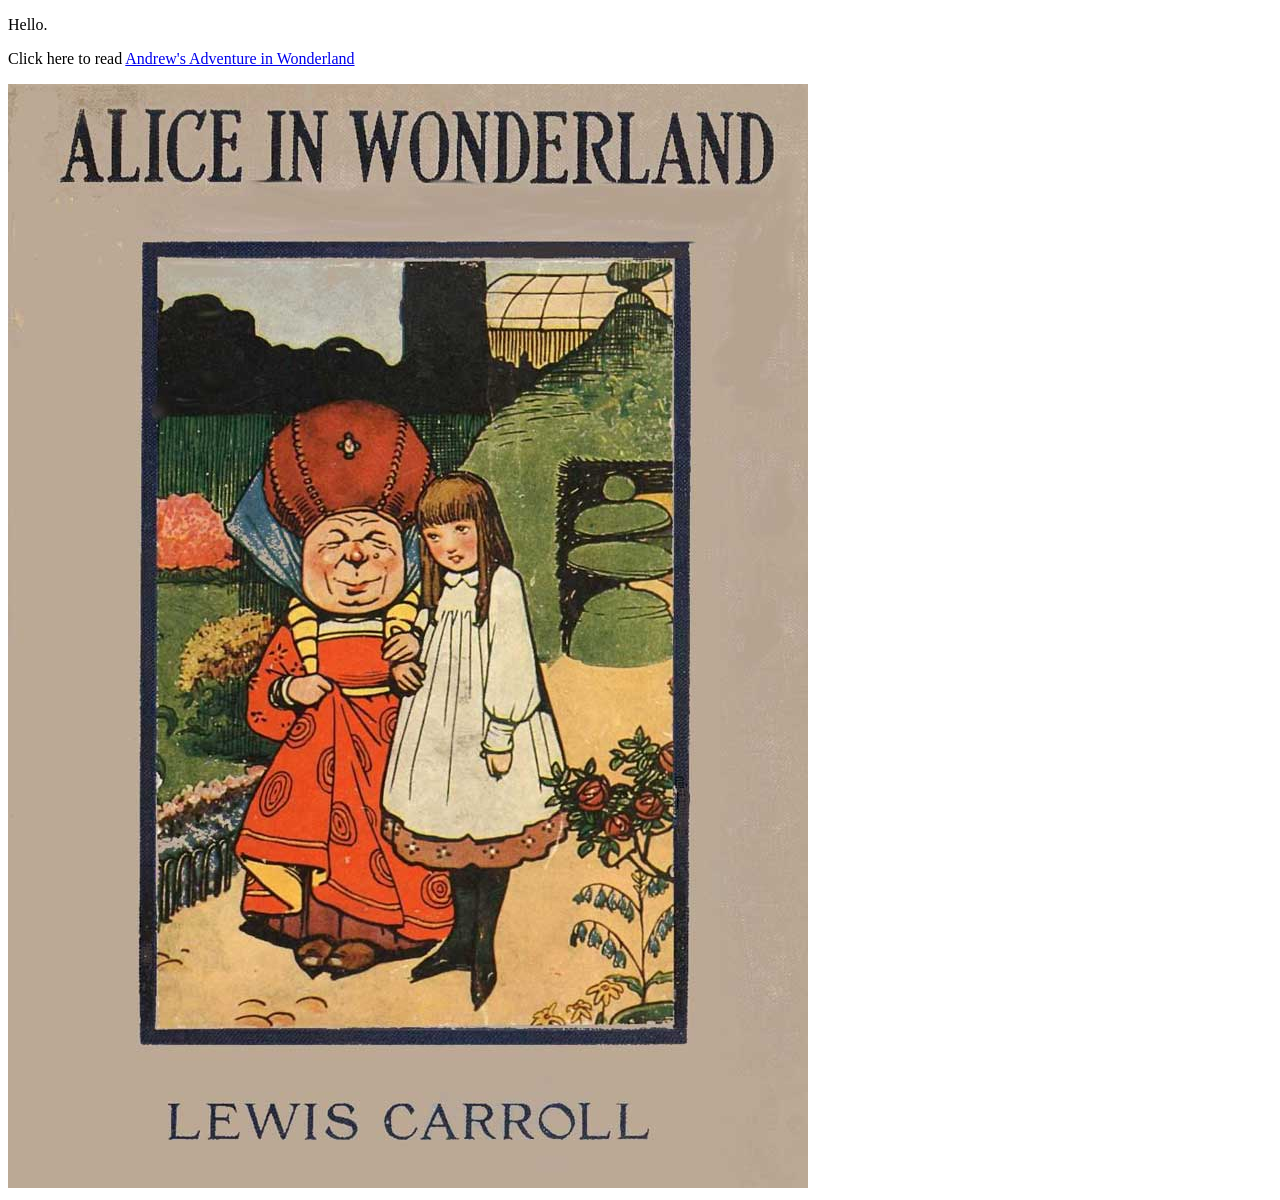
==== index.html @ d6318cad "Add files via upload Initial commit" ====
<!doctype html>
<html>
<head>
<meta charset="UTF-8">
<title>index</title>
</head>

<body>
<p> Hello.</p>
<p>Click here to read <a href="The Project Gutenberg eBook of Alice’s Adventures in Wonderland, by Lewis Carroll.html">Andrew's Adventure in Wonderland</a>&nbsp;</p>
<a href="https://www.google.com"><img src="cover.jpg" alt="hi"></a>
</body>
</html>
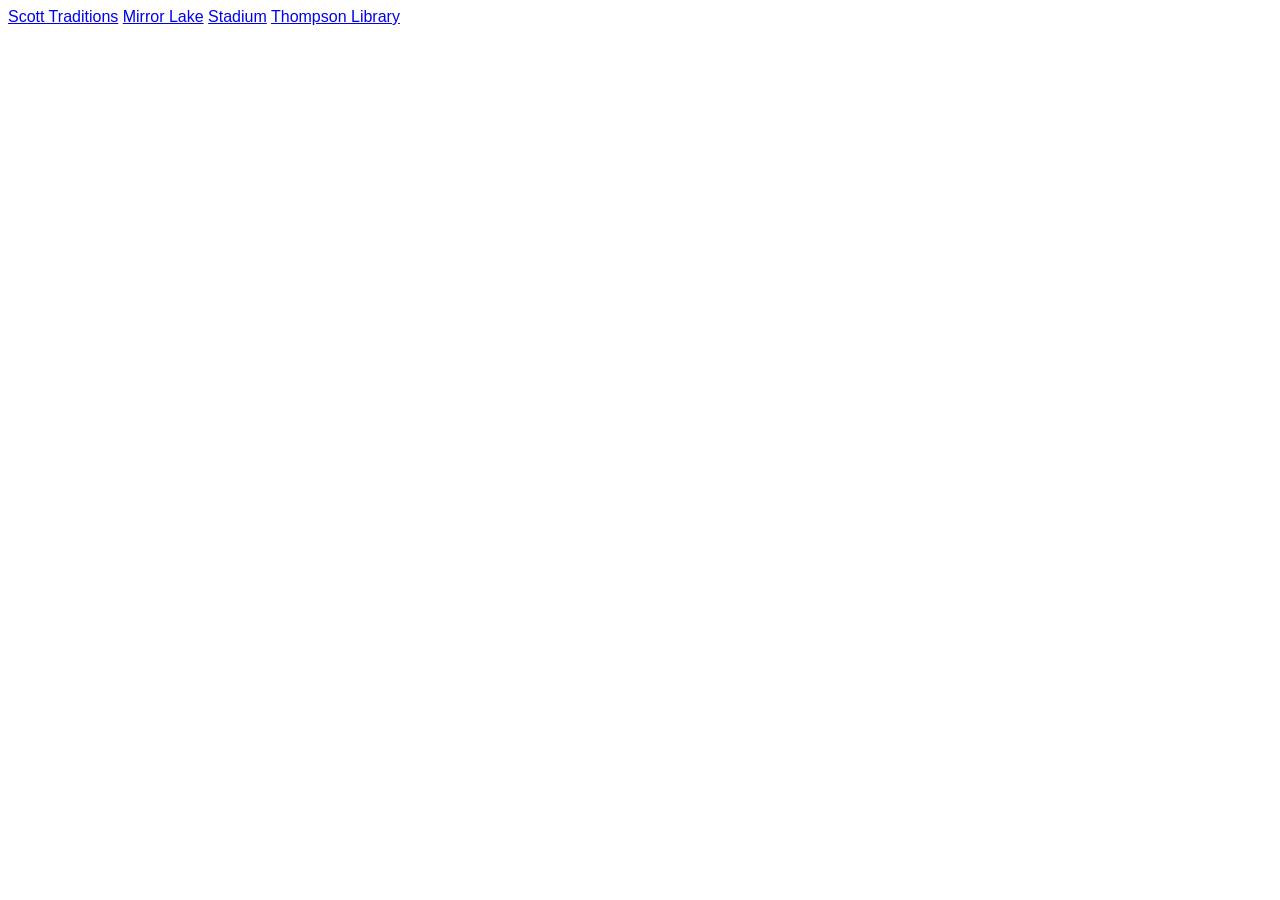
==== commit 5b031ab6: "index" ====
--- a/index.html
+++ b/index.html
@@ -1,13 +1,14 @@
-<!doctype html>
+<!DOCTYPE html>
 <html>
 <head>
-<meta charset="UTF-8">
-<title>index</title>
+  <meta charset="UTF-8">
+  <title>Home Page</title>
+  <link rel="stylesheet" href="style.css">
 </head>
-
+  <a href="Scott Traditions.html">Scott Traditions</a>
+  <a href="Mirror Lake.html">Mirror Lake</a>
+  <a href="Stadium.html">Stadium</a>
+  <a href="Thompson Library.html">Thompson Library</a>
 <body>
-<p> Hello.</p>
-<p>Click here to read <a href="The Project Gutenberg eBook of Alice’s Adventures in Wonderland, by Lewis Carroll.html">Andrew's Adventure in Wonderland</a>&nbsp;</p>
-<a href="https://www.google.com"><img src="cover.jpg" alt="hi"></a>
 </body>
 </html>
--- a/style.css
+++ b/style.css
@@ -0,0 +1,72 @@
+body {
+  font-family: "Roboto", sans-serif;
+  font-weight: 300;
+  color: #ffffff;
+}
+
+#button {
+  position: absolute;
+  z-index: 10;
+  top: 50%;
+  right: 50%;
+  width: 50px;
+  height: 50px;
+  border-radius: 50%;
+  background-color: #e88565;
+  display: flex;
+  justify-content: center;
+  align-items:center;
+}
+
+#top {
+  position: fixed;
+  height: 50%;
+  width: 100%;
+  top: 0;
+  left: 0;
+}
+
+#bottom {
+  position: fixed;
+  height: 50%;
+  width: 100%;
+  bottom: 0;
+  left: 0;
+  background-color: #181a27;
+}
+
+#image {
+  width: 100%;
+  height: 100%;
+  object-fit: contain;
+}
+
+#sound {
+  width: 80%;
+  height: 80%;
+  margin: auto;
+}
+
+#back {
+  display: inline-block;
+  padding: 0.5em 1.7em;
+  margin: 0 0.1em 0.1em 0;
+  border: 0.16em solid rgb(255, 255, 255);
+  border-radius: 2em;
+  box-sizing: border-box;
+  text-decoration: none;
+  font-family: "Roboto", sans-serif;
+  font-weight: 300;
+  color: #ffffff;
+  text-shadow: 0 0.04em 0.04em rgba(255, 255, 255, 0.253);
+  text-align: center;
+  transition: all 0.2s;
+  position: absolute;
+  right:    50px;
+  bottom:   50px;
+}
+
+#back:hover {
+  color: black;
+  background-color: rgb(255, 255, 255);
+}
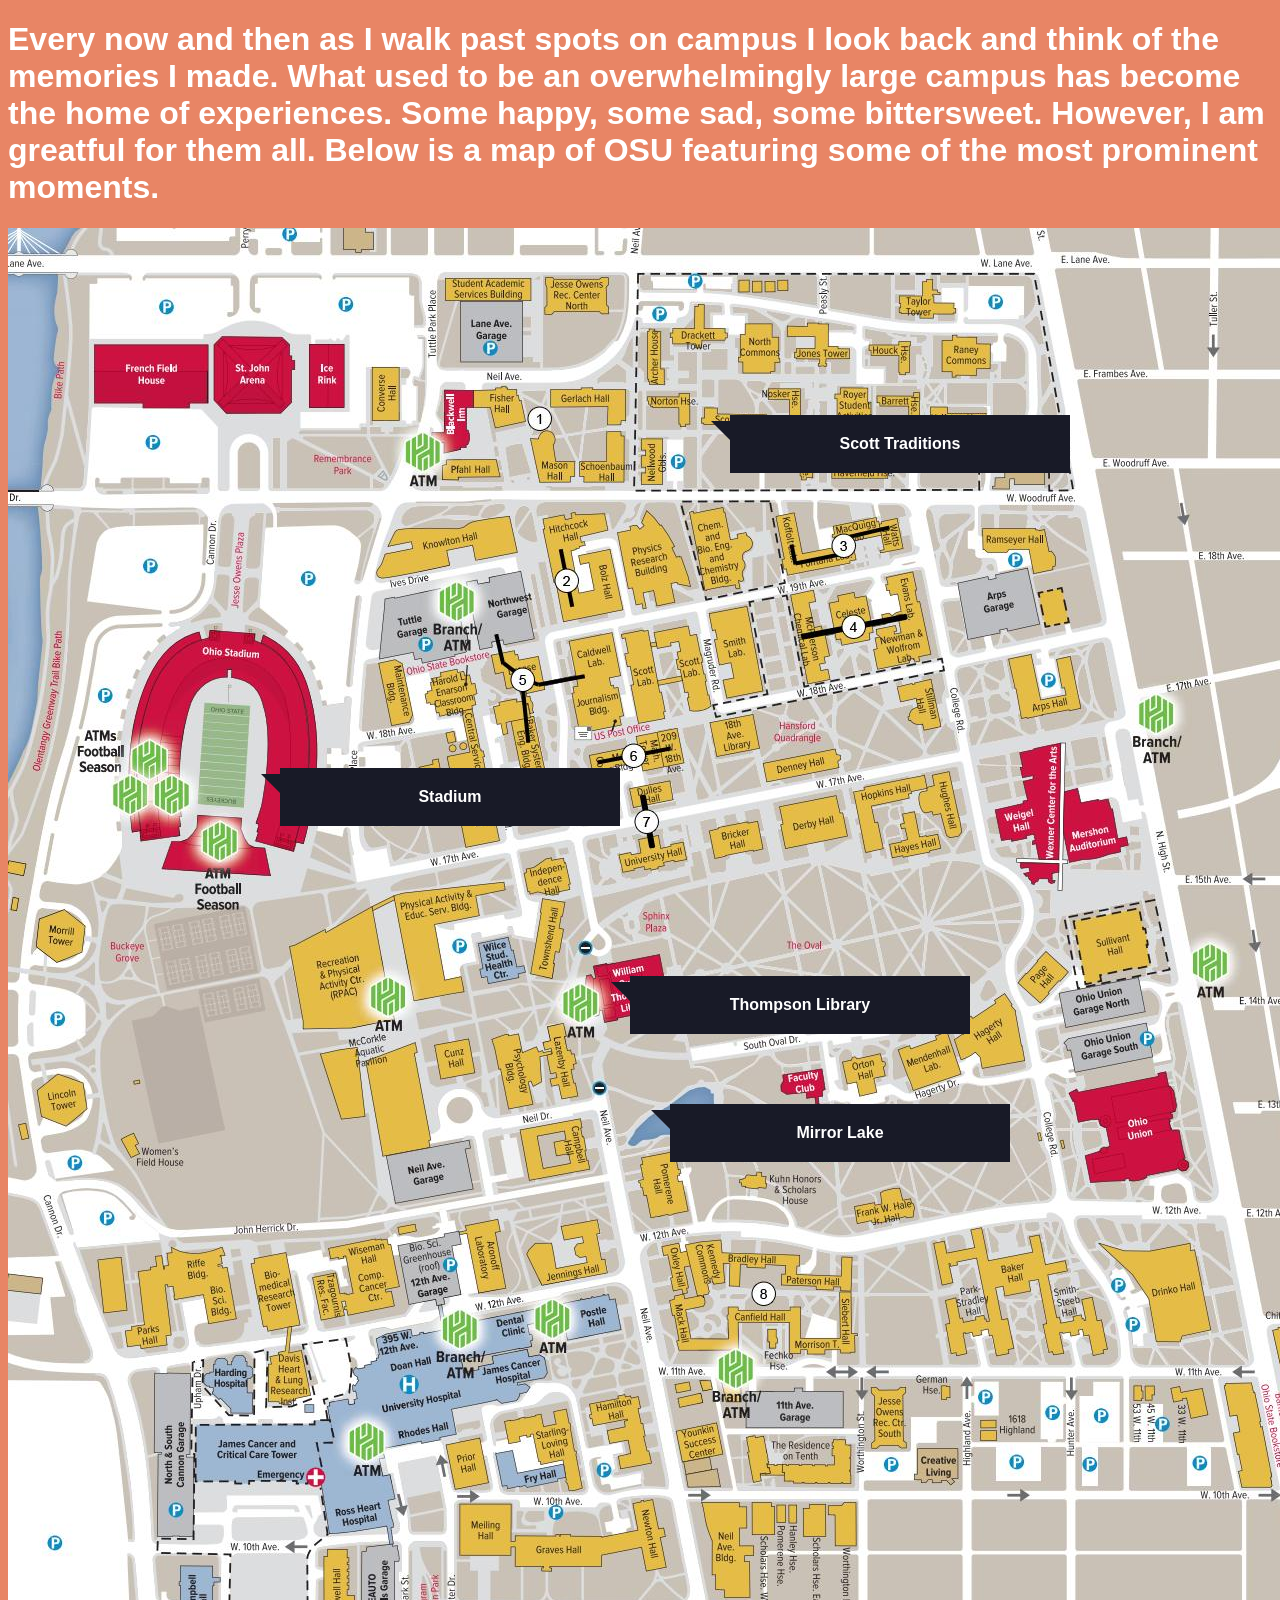
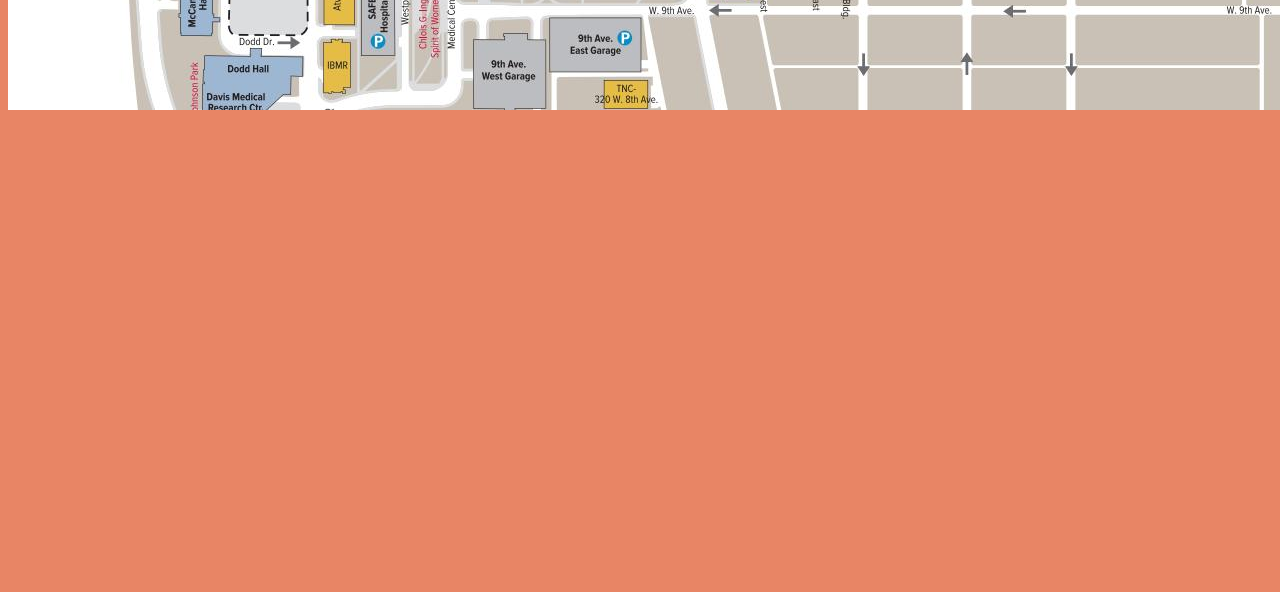
==== commit 0c75af0a: "Added links to OSU map" ====
--- a/index.html
+++ b/index.html
@@ -3,12 +3,29 @@
 <head>
   <meta charset="UTF-8">
   <title>Home Page</title>
-  <link rel="stylesheet" href="style.css">
+  <link rel="stylesheet" href="index_style.css">
 </head>
-  <a href="Scott Traditions.html">Scott Traditions</a>
-  <a href="Mirror Lake.html">Mirror Lake</a>
-  <a href="Stadium.html">Stadium</a>
-  <a href="Thompson Library.html">Thompson Library</a>
 <body>
+  <h1>
+    Every now and then as I walk past spots on campus I look back and think of the memories
+    I made. What used to be an overwhelmingly large campus has become the home of experiences.
+    Some happy, some sad, some bittersweet. However, I am greatful for them all.
+    Below is a map of OSU featuring some of the most prominent moments.
+  </h1>
+  <div id='container'>
+    <img src='src/OSU.jpg' id='map'></img>
+    <a href='Scott Traditions.html'>
+      <div class='box right' style='bottom: 1345px; left: 260px;'>Scott Traditions</div>
+    </a>
+    <a href='Stadium.html'>
+      <div class='box right' style='bottom: 1100px; right: 190px;'>Stadium</div>
+    </a>
+    <a href='Thompson Library.html'>
+      <div class='box right' style='bottom: 1000px; left: 160px;'>Thompson Library</div>
+    </a>
+    <a href='Mirror Lake.html'>
+      <div class='box right' style='bottom: 980px; left: 200px;'>Mirror Lake</div>
+    </a>
+  </div>
 </body>
 </html>
--- a/index_style.css
+++ b/index_style.css
@@ -0,0 +1,48 @@
+body {
+  font-family: "Roboto", sans-serif;
+  font-weight: 300;
+  color: #ffffff;
+  background-color: #e88565;
+}
+
+a {
+  text-decoration: none;
+}
+
+#container {
+  position: relative;
+  top: 0;
+  left: 0;
+}
+
+#map {
+  position: relative;
+  display: block;
+  margin-left: auto;
+  margin-right: auto;
+}
+
+.box {
+  width: 300px;
+  margin: 50px auto;
+  background: #181a27;
+  padding: 20px;
+  text-align: center;
+  font-weight: 900;
+  color: #fff;
+  font-family: arial;
+  position: relative;
+}
+
+.right:before {
+  content: "";
+  width: 0px;
+  height: 0px;
+  position: absolute;
+  border-left: 10px solid transparent;
+  border-right: 10px solid #181a27;
+  border-top: 10px solid #181a27;
+  border-bottom: 10px solid transparent;
+  left: -19px;
+  top: 6px;
+}
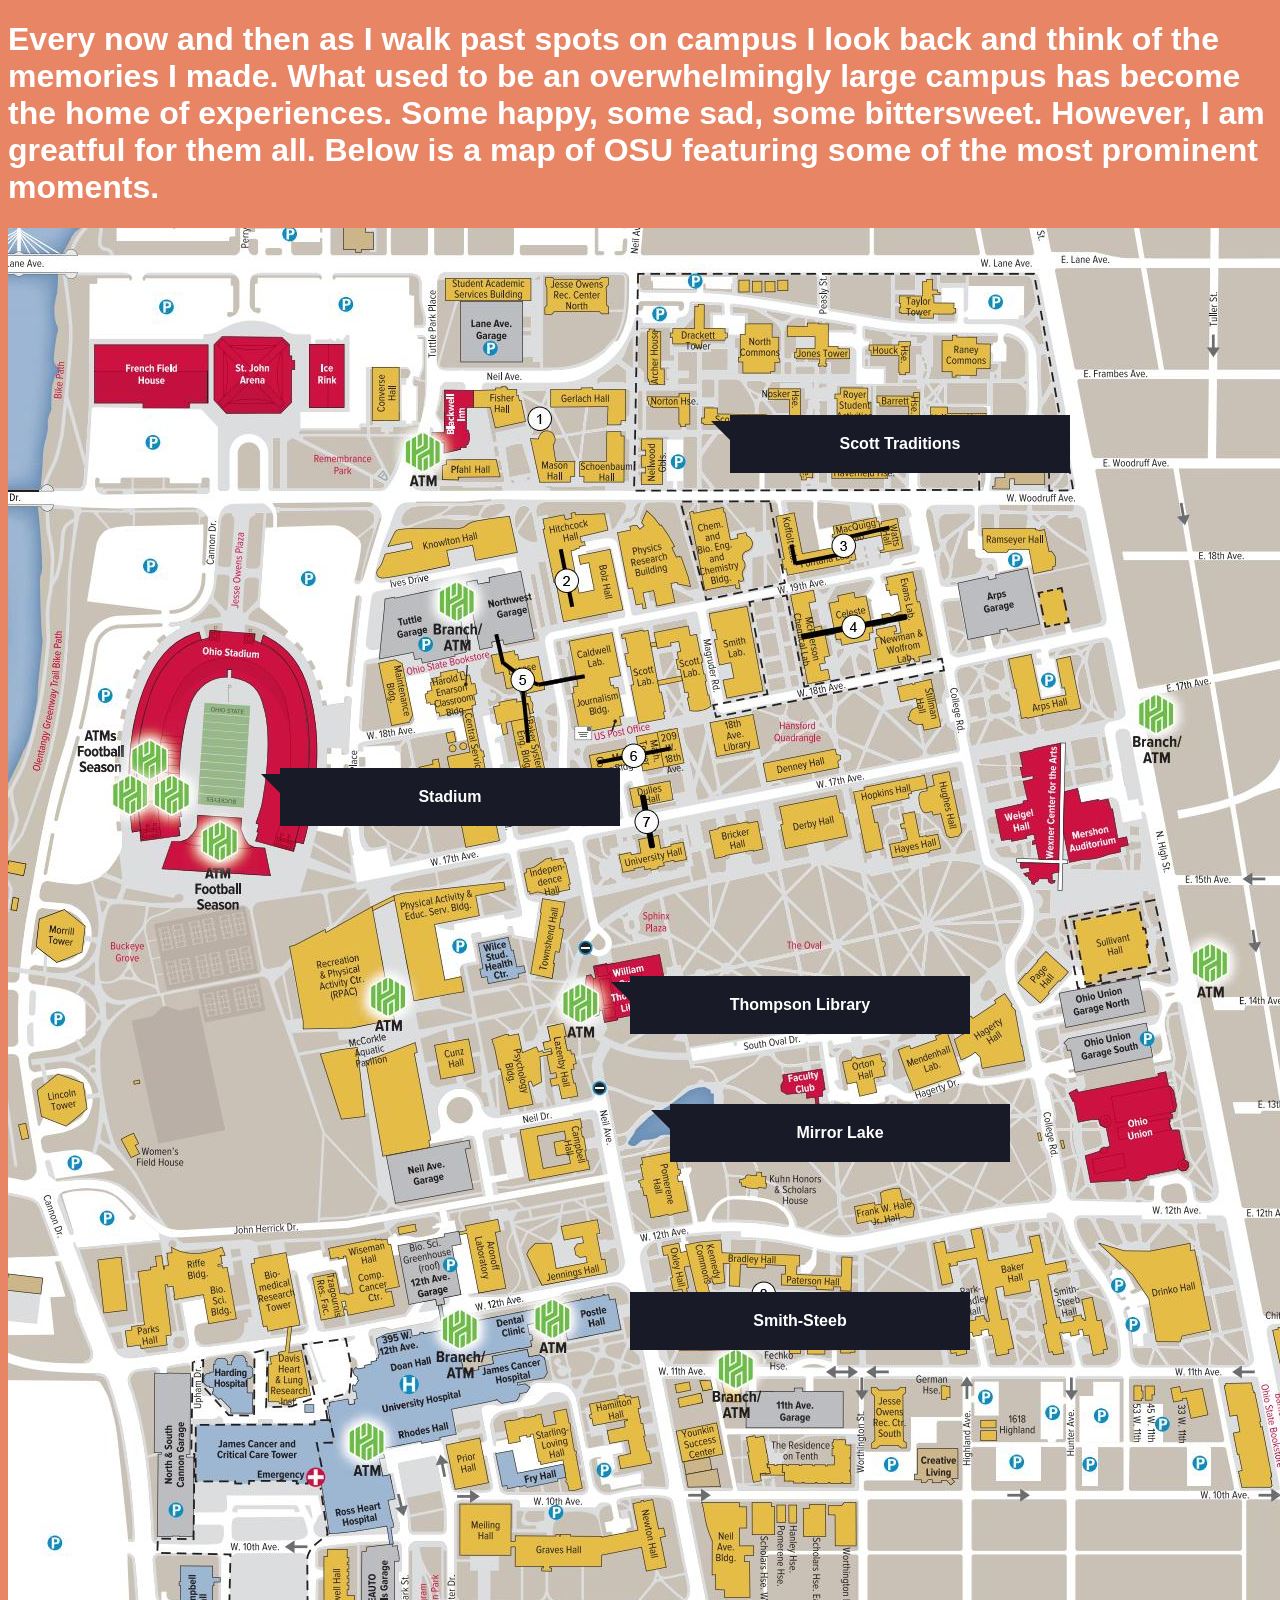
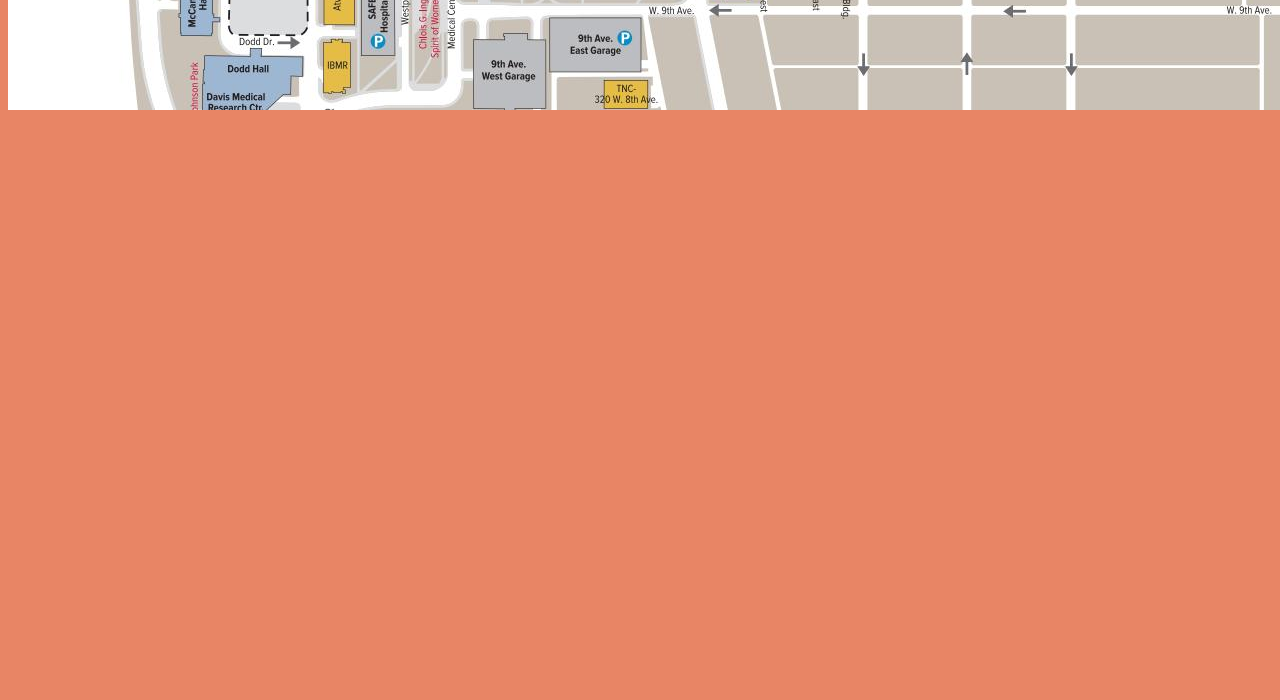
==== commit 9ce3c29c: "Update index.html" ====
--- a/index.html
+++ b/index.html
@@ -26,6 +26,9 @@
     <a href='Mirror Lake.html'>
       <div class='box right' style='bottom: 980px; left: 200px;'>Mirror Lake</div>
     </a>
+	<a href=''>
+      <div class='box left' style='bottom: 900px; left: 160px;'>Smith-Steeb</div>
+    </a>
   </div>
 </body>
 </html>
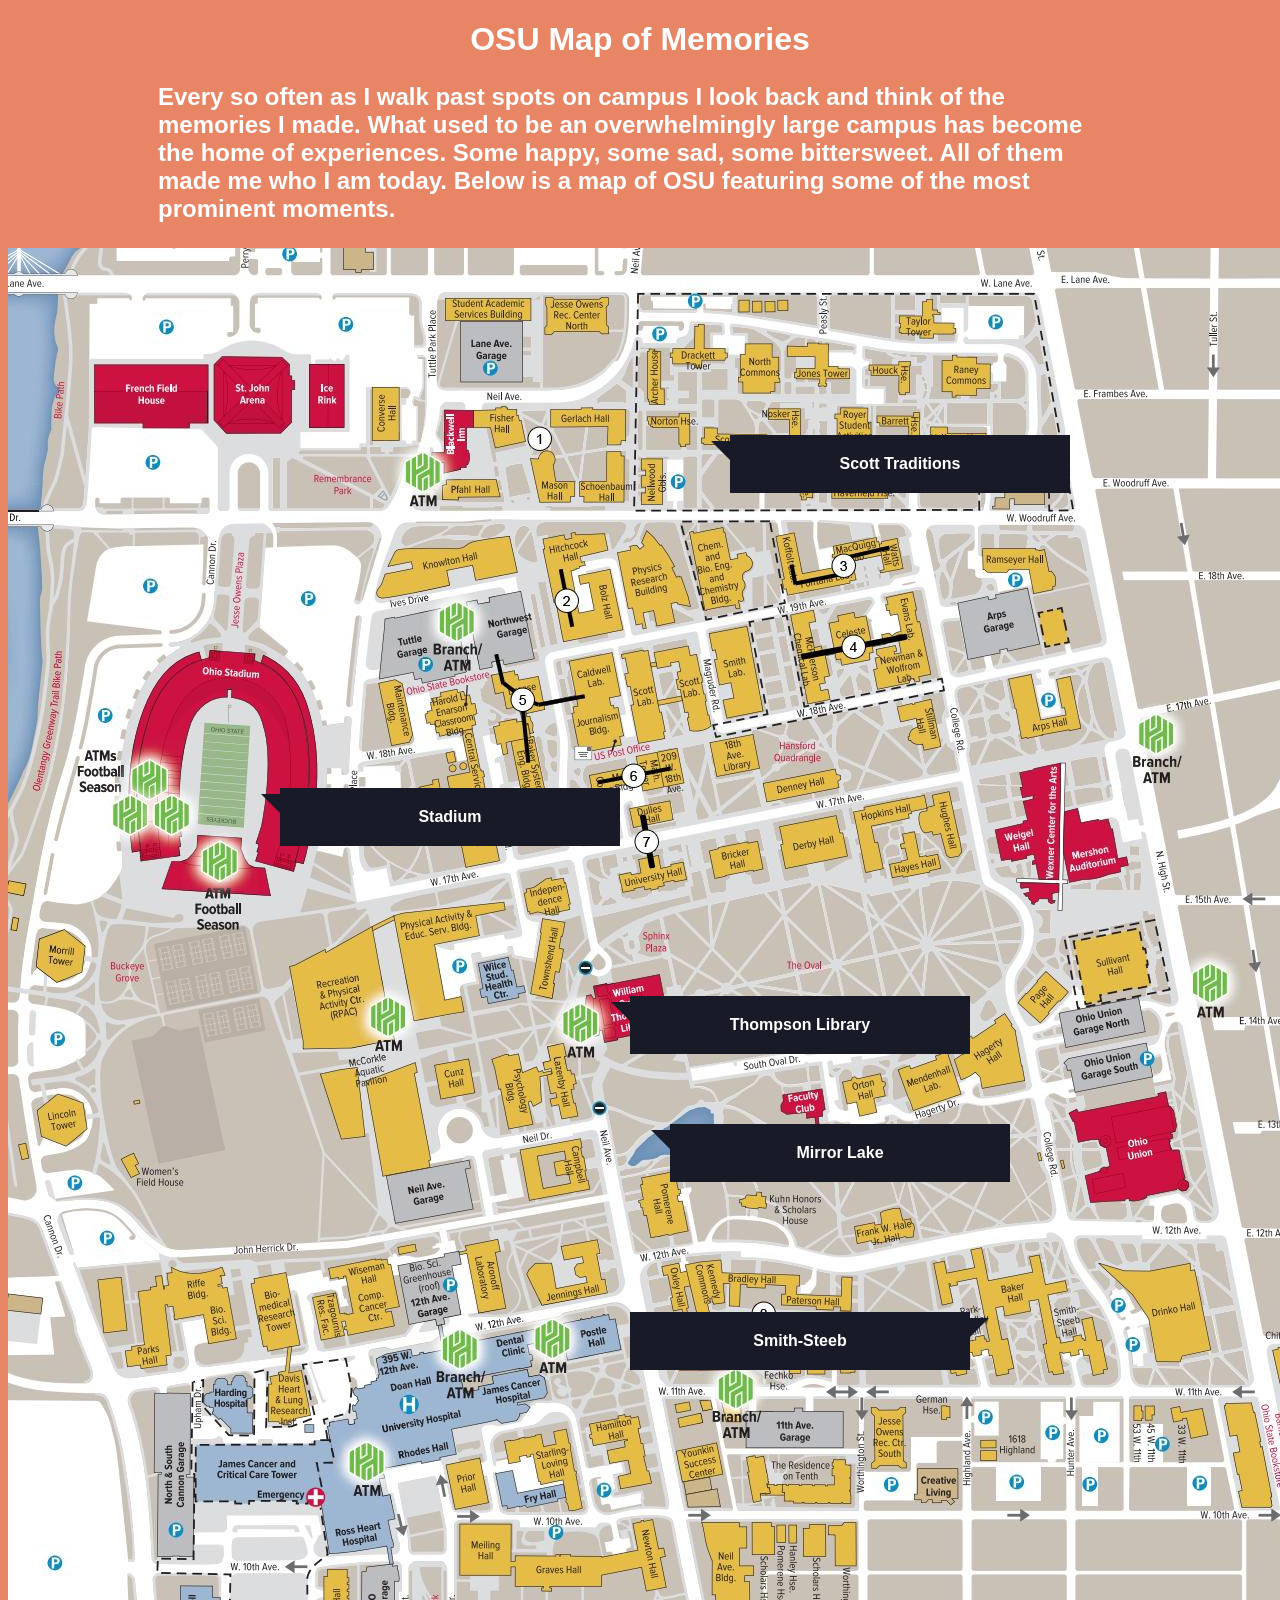
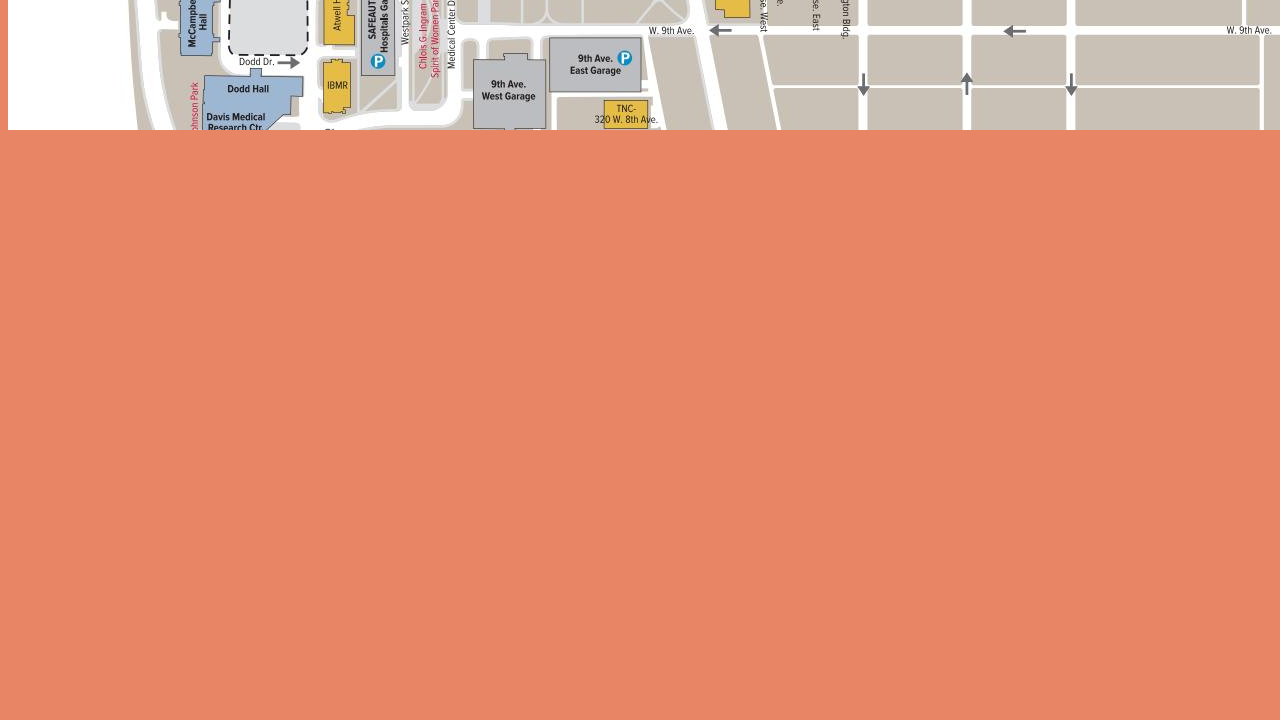
==== commit 8de8c9df: "Added final page" ====
--- a/index.html
+++ b/index.html
@@ -6,12 +6,15 @@
   <link rel="stylesheet" href="index_style.css">
 </head>
 <body>
-  <h1>
-    Every now and then as I walk past spots on campus I look back and think of the memories
+  <h1 style='text-align:center'>
+    OSU Map of Memories
+  </h1>
+  <h2 style='margin: 25px 150px'>
+    Every so often as I walk past spots on campus I look back and think of the memories
     I made. What used to be an overwhelmingly large campus has become the home of experiences.
-    Some happy, some sad, some bittersweet. However, I am greatful for them all.
+    Some happy, some sad, some bittersweet. All of them made me who I am today.
     Below is a map of OSU featuring some of the most prominent moments.
-  </h1>
+  </h2>
   <div id='container'>
     <img src='src/OSU.jpg' id='map'></img>
     <a href='Scott Traditions.html'>
@@ -26,7 +29,7 @@
     <a href='Mirror Lake.html'>
       <div class='box right' style='bottom: 980px; left: 200px;'>Mirror Lake</div>
     </a>
-	<a href=''>
+	   <a href='Smith-Steeb.html'>
       <div class='box left' style='bottom: 900px; left: 160px;'>Smith-Steeb</div>
     </a>
   </div>
--- a/index_style.css
+++ b/index_style.css
@@ -46,3 +46,16 @@
   left: -19px;
   top: 6px;
 }
+
+.left:before {
+  content: "";
+  width: 0px;
+  height: 0px;
+  position: absolute;
+  border-left: 10px solid #181a27;
+  border-right: 10px solid transparent;
+  border-top: 10px solid #181a27;
+  border-bottom: 10px solid transparent;
+  right: -19px;
+  top: 6px;
+}
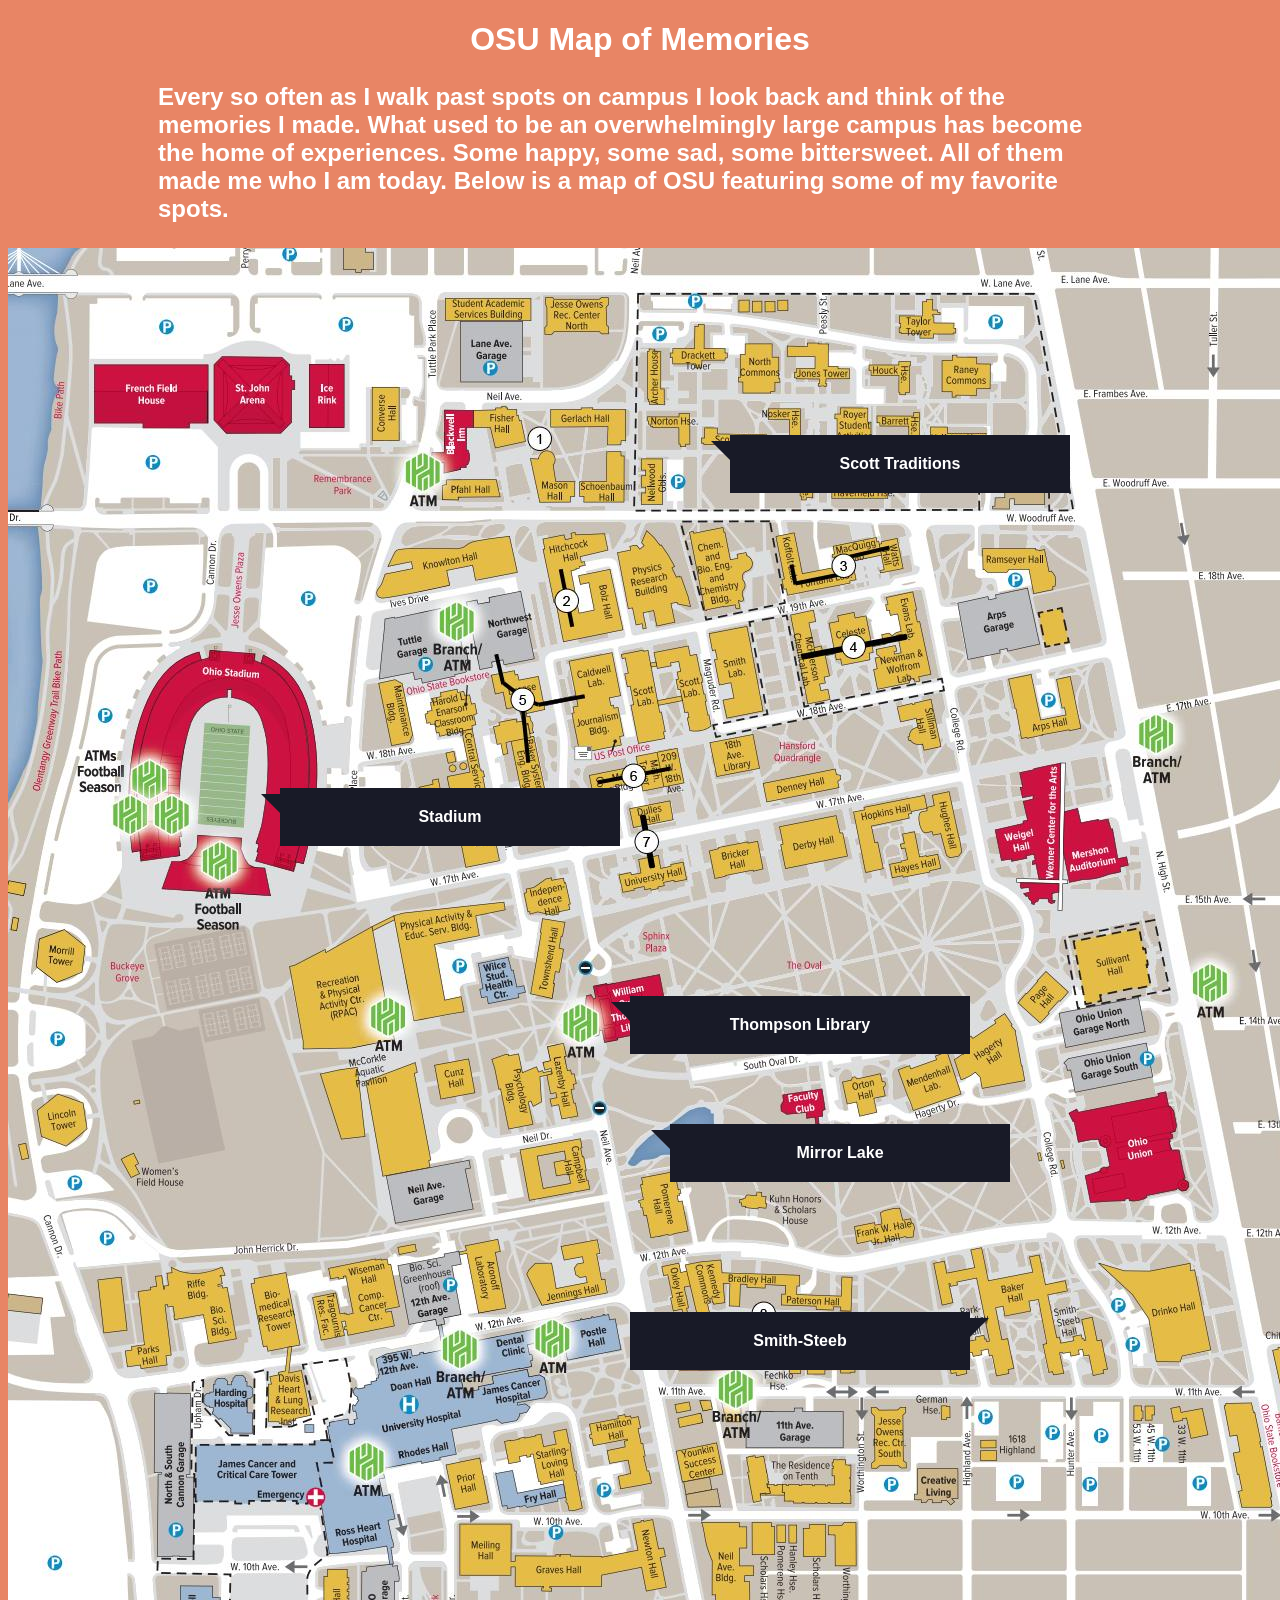
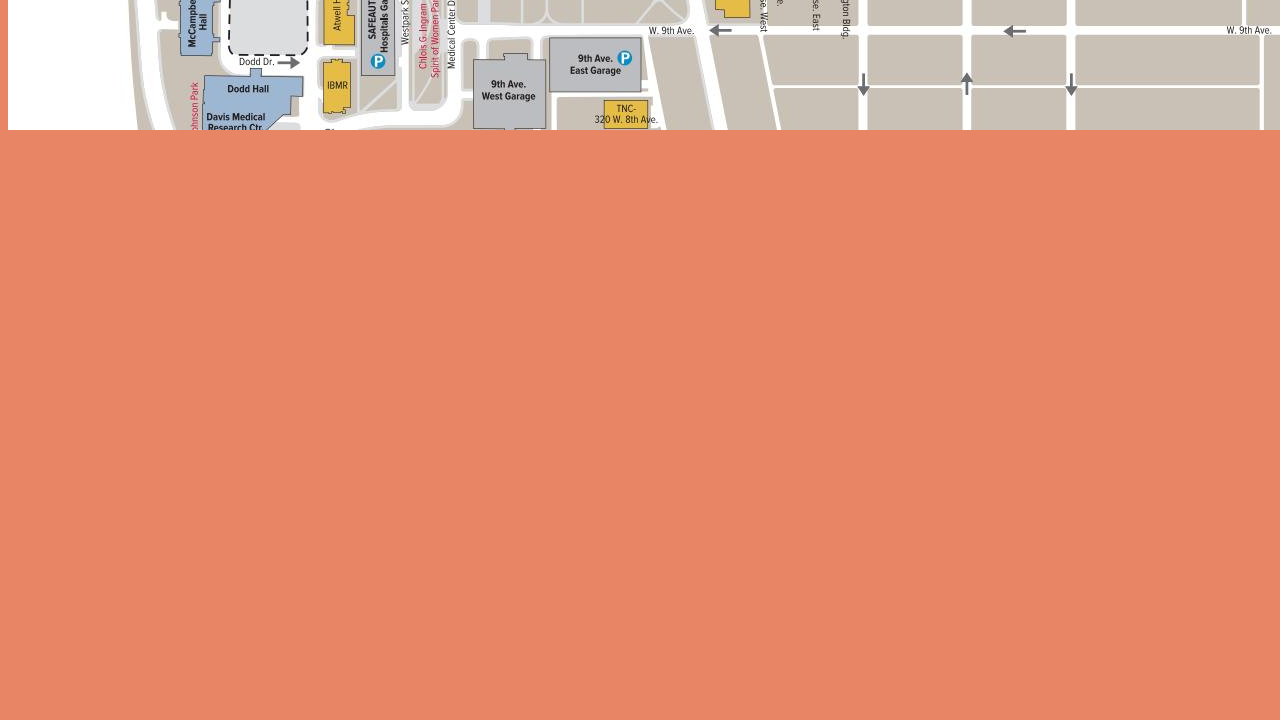
==== commit 4d0ea4c4: "typo" ====
--- a/index.html
+++ b/index.html
@@ -13,7 +13,7 @@
     Every so often as I walk past spots on campus I look back and think of the memories
     I made. What used to be an overwhelmingly large campus has become the home of experiences.
     Some happy, some sad, some bittersweet. All of them made me who I am today.
-    Below is a map of OSU featuring some of the most prominent moments.
+    Below is a map of OSU featuring some of my favorite spots.
   </h2>
   <div id='container'>
     <img src='src/OSU.jpg' id='map'></img>
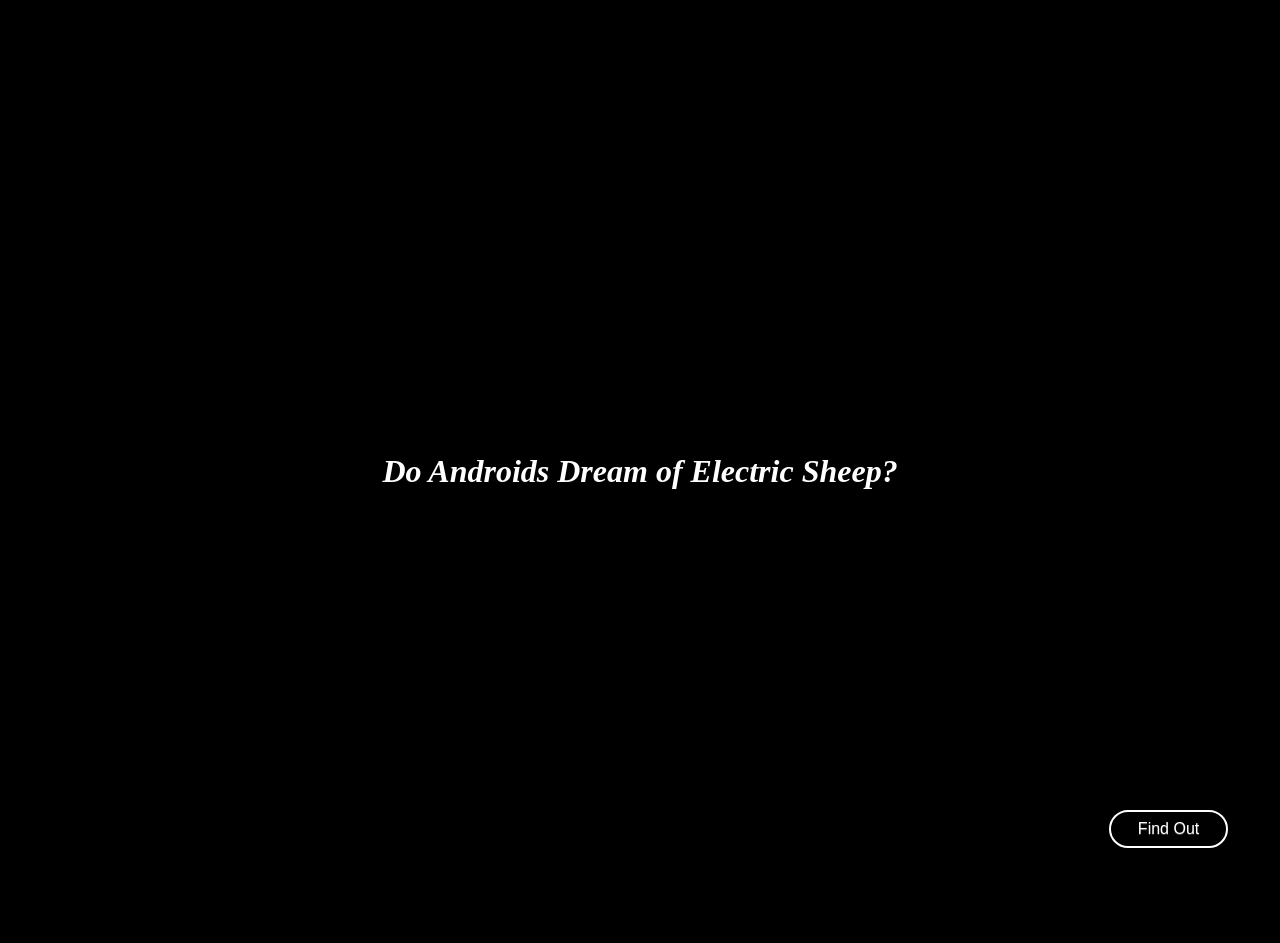
==== commit b941a480: "Updated" ====
--- a/index.html
+++ b/index.html
@@ -1,37 +1,12 @@
-<!DOCTYPE html>
-<html>
-<head>
-  <meta charset="UTF-8">
-  <title>Home Page</title>
-  <link rel="stylesheet" href="index_style.css">
-</head>
-<body>
-  <h1 style='text-align:center'>
-    OSU Map of Memories
-  </h1>
-  <h2 style='margin: 25px 150px'>
-    Every so often as I walk past spots on campus I look back and think of the memories
-    I made. What used to be an overwhelmingly large campus has become the home of experiences.
-    Some happy, some sad, some bittersweet. All of them made me who I am today.
-    Below is a map of OSU featuring some of my favorite spots.
-  </h2>
-  <div id='container'>
-    <img src='src/OSU.jpg' id='map'></img>
-    <a href='Scott Traditions.html'>
-      <div class='box right' style='bottom: 1345px; left: 260px;'>Scott Traditions</div>
-    </a>
-    <a href='Stadium.html'>
-      <div class='box right' style='bottom: 1100px; right: 190px;'>Stadium</div>
-    </a>
-    <a href='Thompson Library.html'>
-      <div class='box right' style='bottom: 1000px; left: 160px;'>Thompson Library</div>
-    </a>
-    <a href='Mirror Lake.html'>
-      <div class='box right' style='bottom: 980px; left: 200px;'>Mirror Lake</div>
-    </a>
-	   <a href='Smith-Steeb.html'>
-      <div class='box left' style='bottom: 900px; left: 160px;'>Smith-Steeb</div>
-    </a>
-  </div>
-</body>
+<!DOCTYPE html><html lang="en"><head>
+    <title>Do Androids Dream of Electric Sheep</title>
+    <link rel="stylesheet" type="text/css" href="Home/style.css">
+    <meta charset="utf-8">
+  </head>
+  <body>
+    <div id='text'>
+      <h1>Do Androids Dream of Electric Sheep?</h1>
+    </div>
+    <a href='Bubble/index.html' id='back'>Find Out</a>
+  </body>
 </html>
--- a/Home/style.css
+++ b/Home/style.css
@@ -0,0 +1,37 @@
+body {
+  background-color: #000000;
+}
+
+h1 {
+  font-style: italic;
+  color: #FFFFFF;
+  display: flex;
+  justify-content: center;
+  align-items: center;
+  text-align: center;
+  min-height: 100vh;
+}
+
+#back {
+  display: inline-block;
+  padding: 0.5em 1.7em;
+  margin: 0 0.1em 0.1em 0;
+  border: 0.16em solid rgb(255, 255, 255);
+  border-radius: 2em;
+  box-sizing: border-box;
+  text-decoration: none;
+  font-family: "Roboto", sans-serif;
+  font-weight: 300;
+  color: #ffffff;
+  text-shadow: 0 0.04em 0.04em rgba(255, 255, 255, 0.253);
+  text-align: center;
+  transition: all 0.2s;
+  position: absolute;
+  right:    50px;
+  bottom:   50px;
+}
+
+#back:hover {
+  color: black;
+  background-color: rgb(255, 255, 255);
+}
